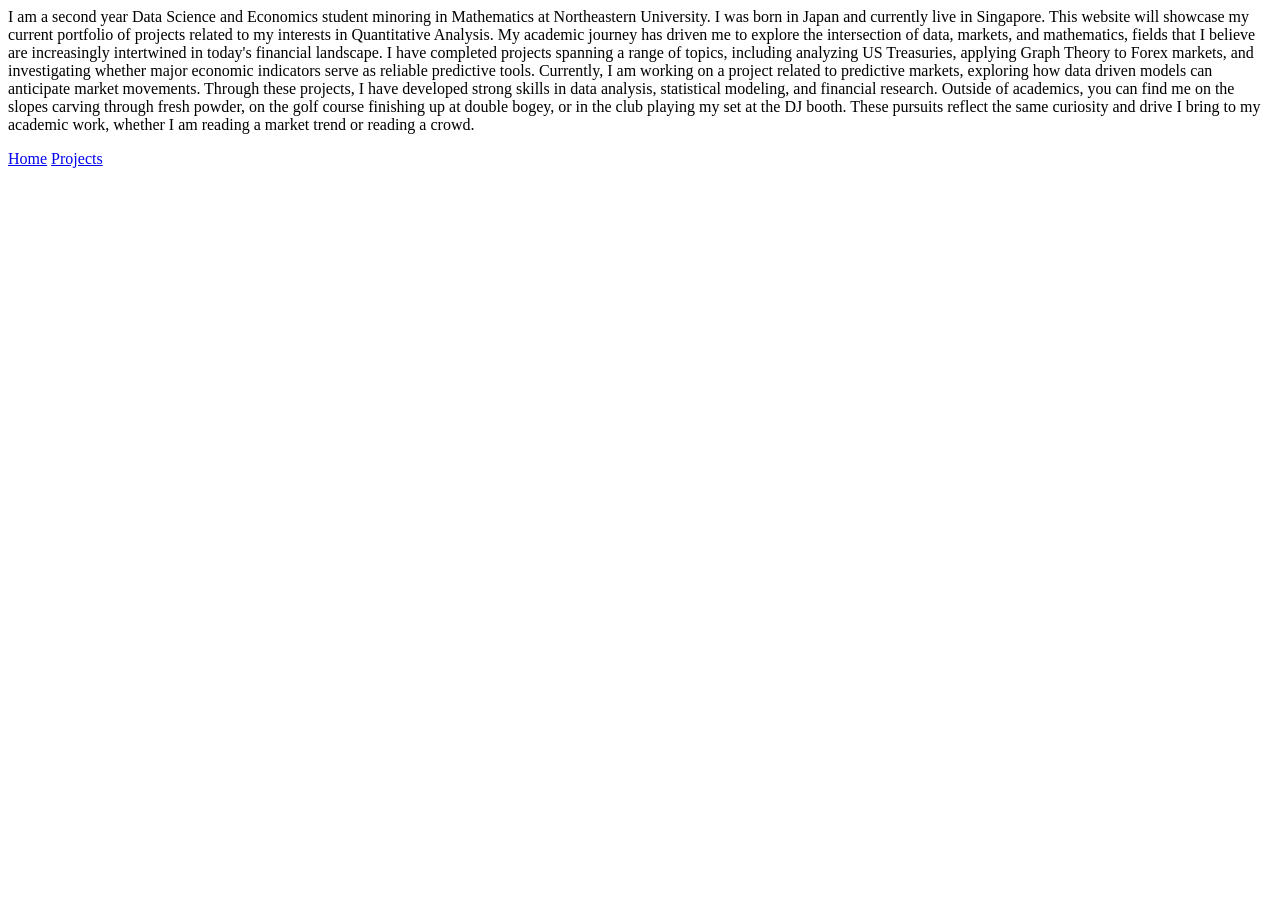
==== index.html @ f8372d35 "Update index.html" ====
<html>
  <head>
    
  </head>
  <body>
    <title>About Me</title>
    <p>
      I am a second year Data Science and Economics student minoring in Mathematics 
  at Northeastern University. I was born in Japan and currently live in Singapore. 
  This website will showcase my current portfolio of projects related to my 
  interests in Quantitative Analysis. My academic journey has driven me to 
  explore the intersection of data, markets, and mathematics, fields that I 
  believe are increasingly intertwined in today's financial landscape.

  I have completed projects spanning a range of topics, including analyzing 
  US Treasuries, applying Graph Theory to Forex markets, and investigating 
  whether major economic indicators serve as reliable predictive tools. 
  Currently, I am working on a project related to predictive markets, exploring 
  how data driven models can anticipate market movements. Through these projects, 
  I have developed strong skills in data analysis, statistical modeling, and 
  financial research.

  Outside of academics, you can find me on the slopes carving through fresh 
  powder, on the golf course finishing up at double bogey, or in the club 
  playing my set at the DJ booth. These pursuits reflect the same curiosity 
  and drive I bring to my academic work, whether I am reading a market trend 
  or reading a crowd.
    </p>

    <nav>
      <a href = "index.html"> Home</a>
      <a href = "projects.html"> Projects</a>
    </nav>
  </body>
</html>
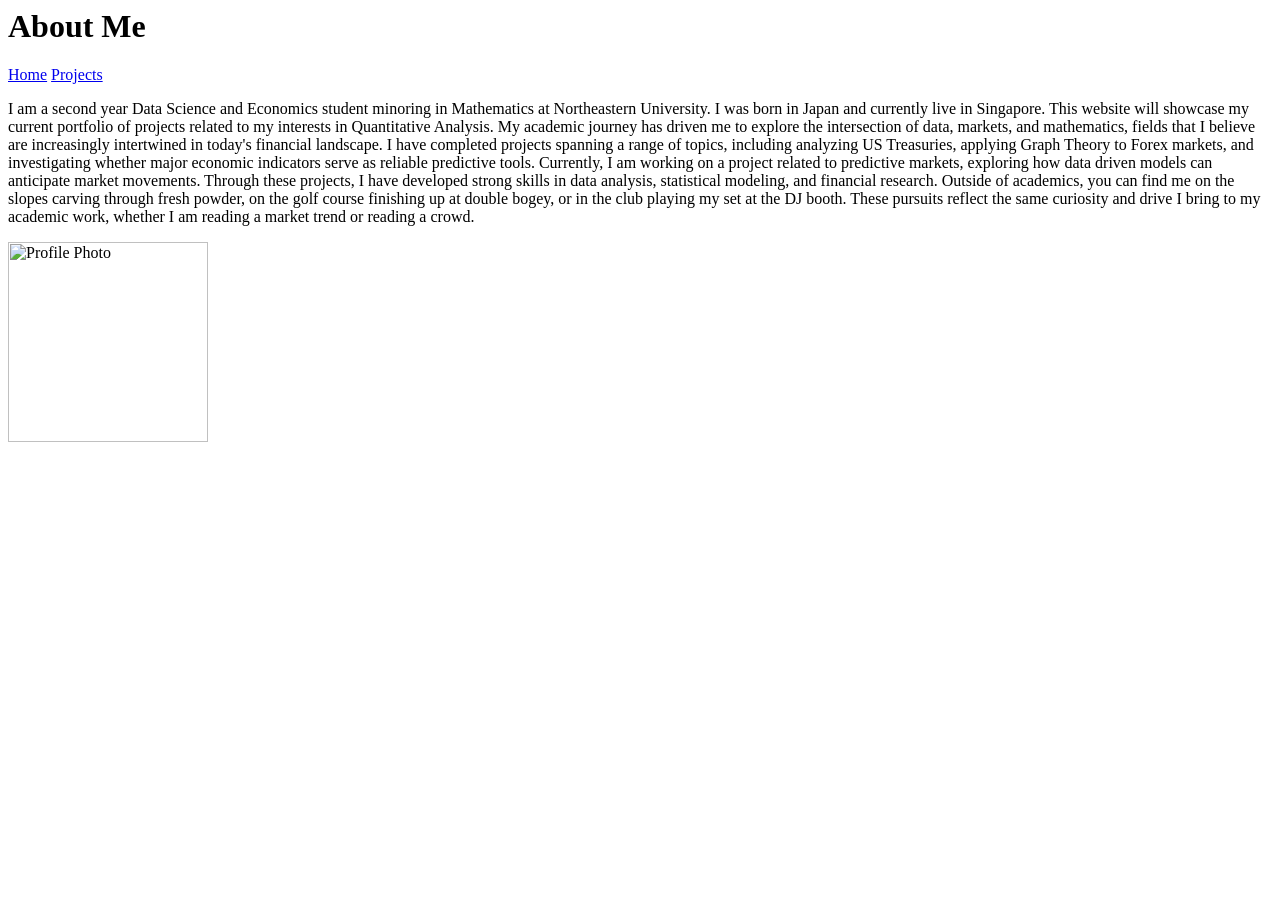
==== commit fd9f66fb: "added image" ====
--- a/index.html
+++ b/index.html
@@ -3,7 +3,14 @@
     
   </head>
   <body>
-    <title>About Me</title>
+    <title>Home</title>
+
+    <h1> About Me </h1>
+
+    <nav>
+      <a href = "index.html"> Home</a>
+      <a href = "projects.html"> Projects</a>
+    </nav>
     <p>
       I am a second year Data Science and Economics student minoring in Mathematics 
   at Northeastern University. I was born in Japan and currently live in Singapore. 
@@ -26,10 +33,7 @@
   and drive I bring to my academic work, whether I am reading a market trend 
   or reading a crowd.
     </p>
-
-    <nav>
-      <a href = "index.html"> Home</a>
-      <a href = "projects.html"> Projects</a>
-    </nav>
+  <img src="professional_shot.png" alt="Profile Photo" width="200">
+    
   </body>
 </html>
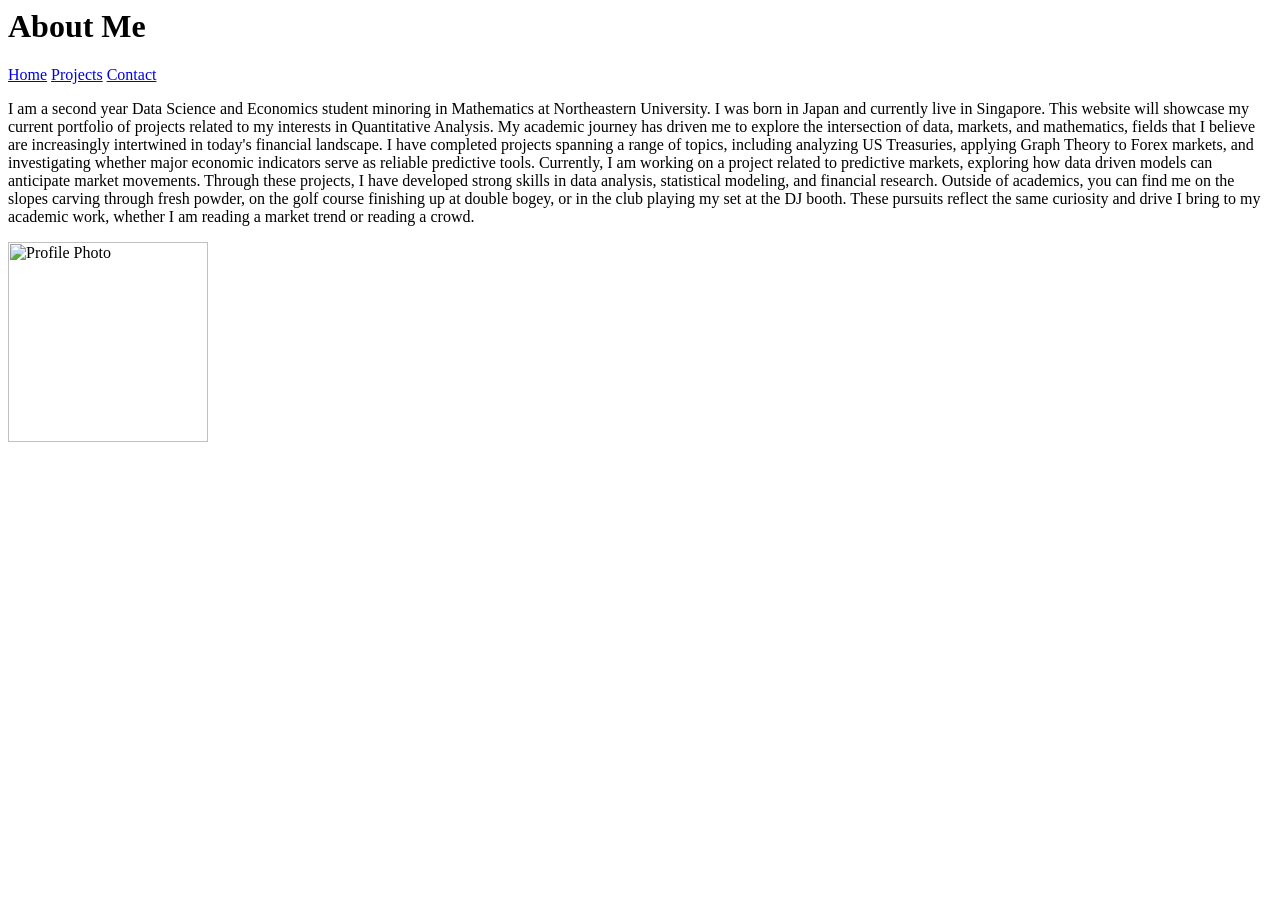
==== commit 4e9041a5: "Update index.html" ====
--- a/index.html
+++ b/index.html
@@ -10,6 +10,7 @@
     <nav>
       <a href = "index.html"> Home</a>
       <a href = "projects.html"> Projects</a>
+      <a href = "contact.html"> Contact</a>
     </nav>
     <p>
       I am a second year Data Science and Economics student minoring in Mathematics 
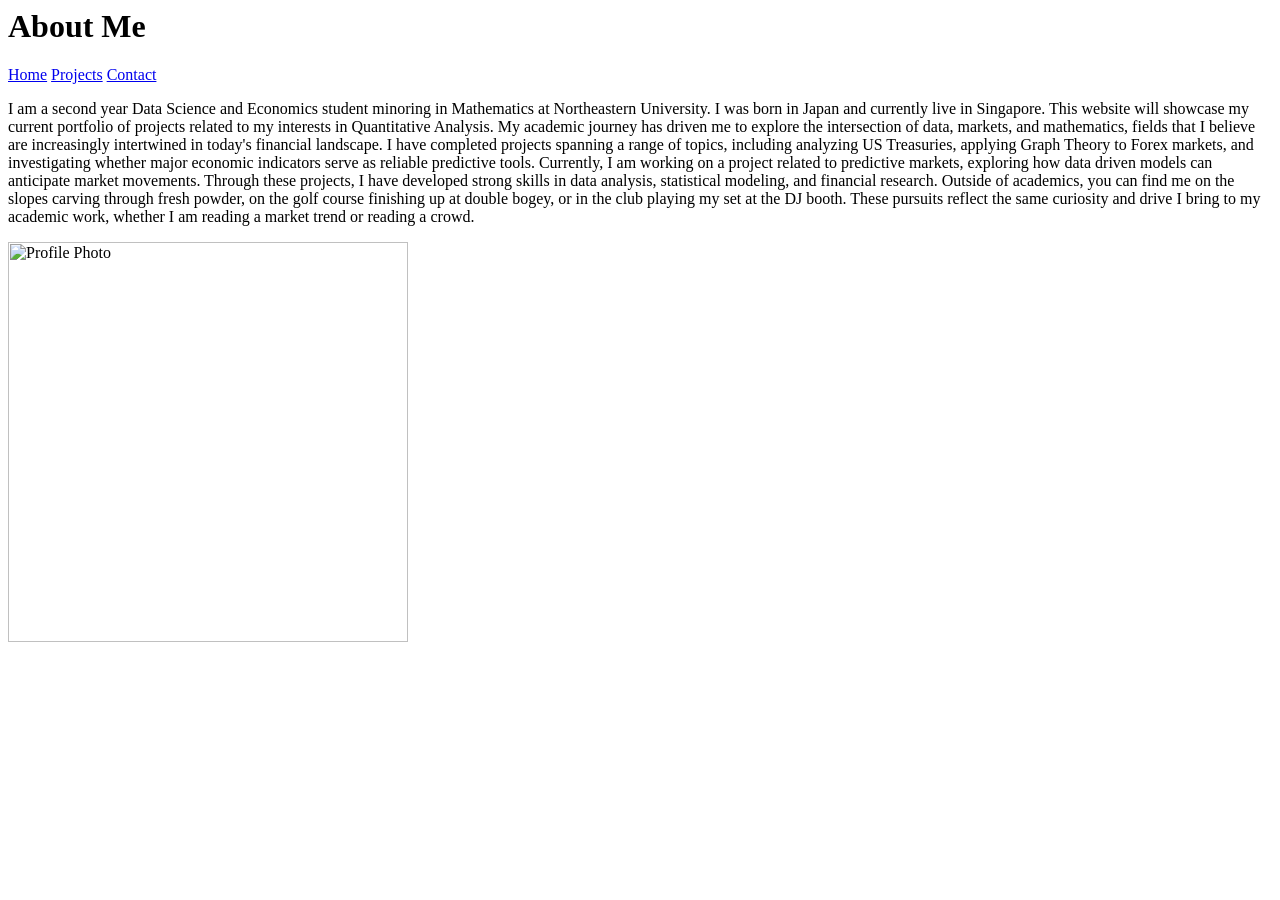
==== commit e7e3e9b6: "Update index.html" ====
--- a/index.html
+++ b/index.html
@@ -34,7 +34,7 @@
   and drive I bring to my academic work, whether I am reading a market trend 
   or reading a crowd.
     </p>
-  <img src="professional_shot.png" alt="Profile Photo" width="200">
+  <img src="professional_shot.png" alt="Profile Photo" width="400">
     
   </body>
 </html>
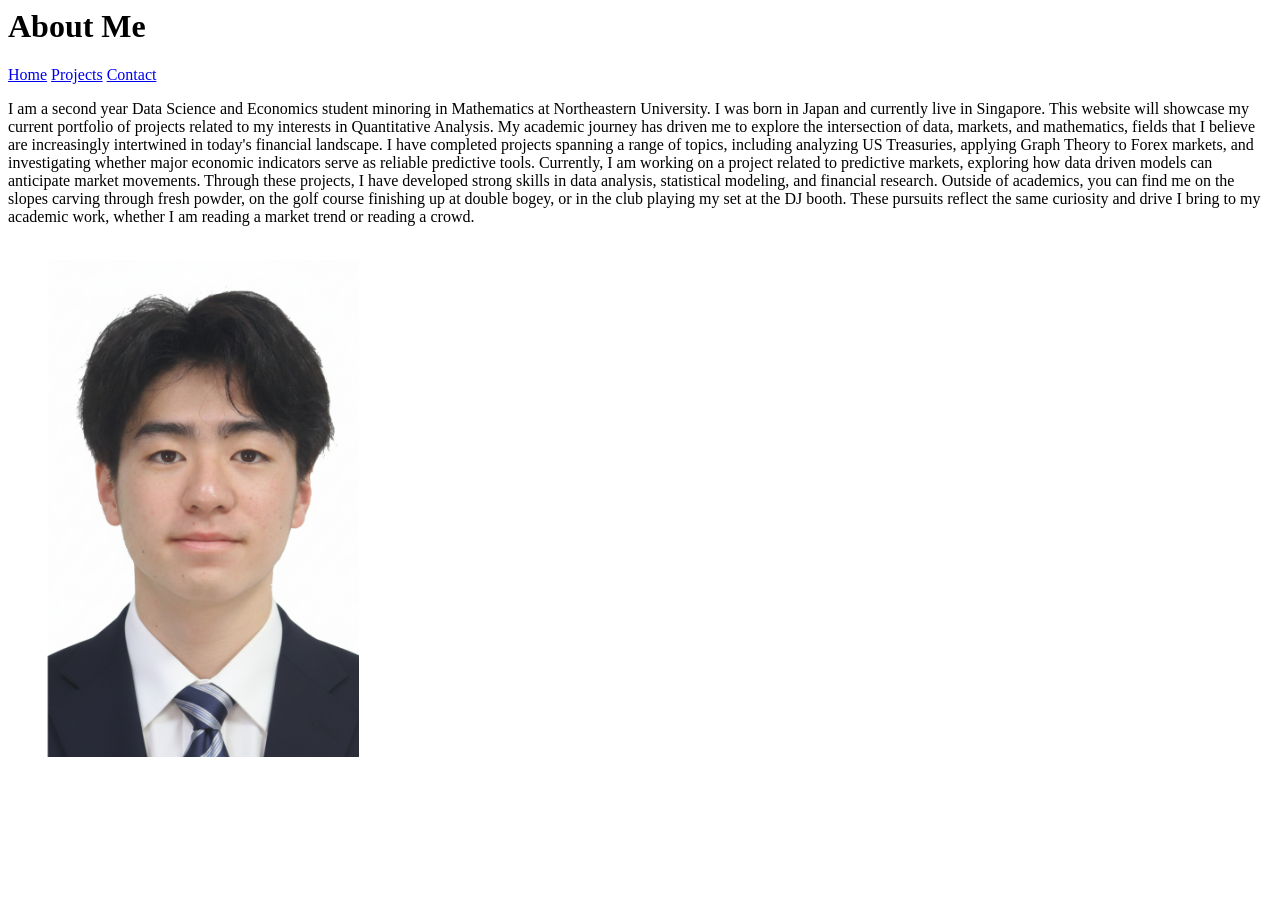
==== commit 139d8408: "Update index.html" ====
--- a/index.html
+++ b/index.html
@@ -34,7 +34,7 @@
   and drive I bring to my academic work, whether I am reading a market trend 
   or reading a crowd.
     </p>
-  <img src="professional_shot.png" alt="Profile Photo" width="400">
+  <img src="my photo" alt="Profile Photo" width="400">
     
   </body>
 </html>
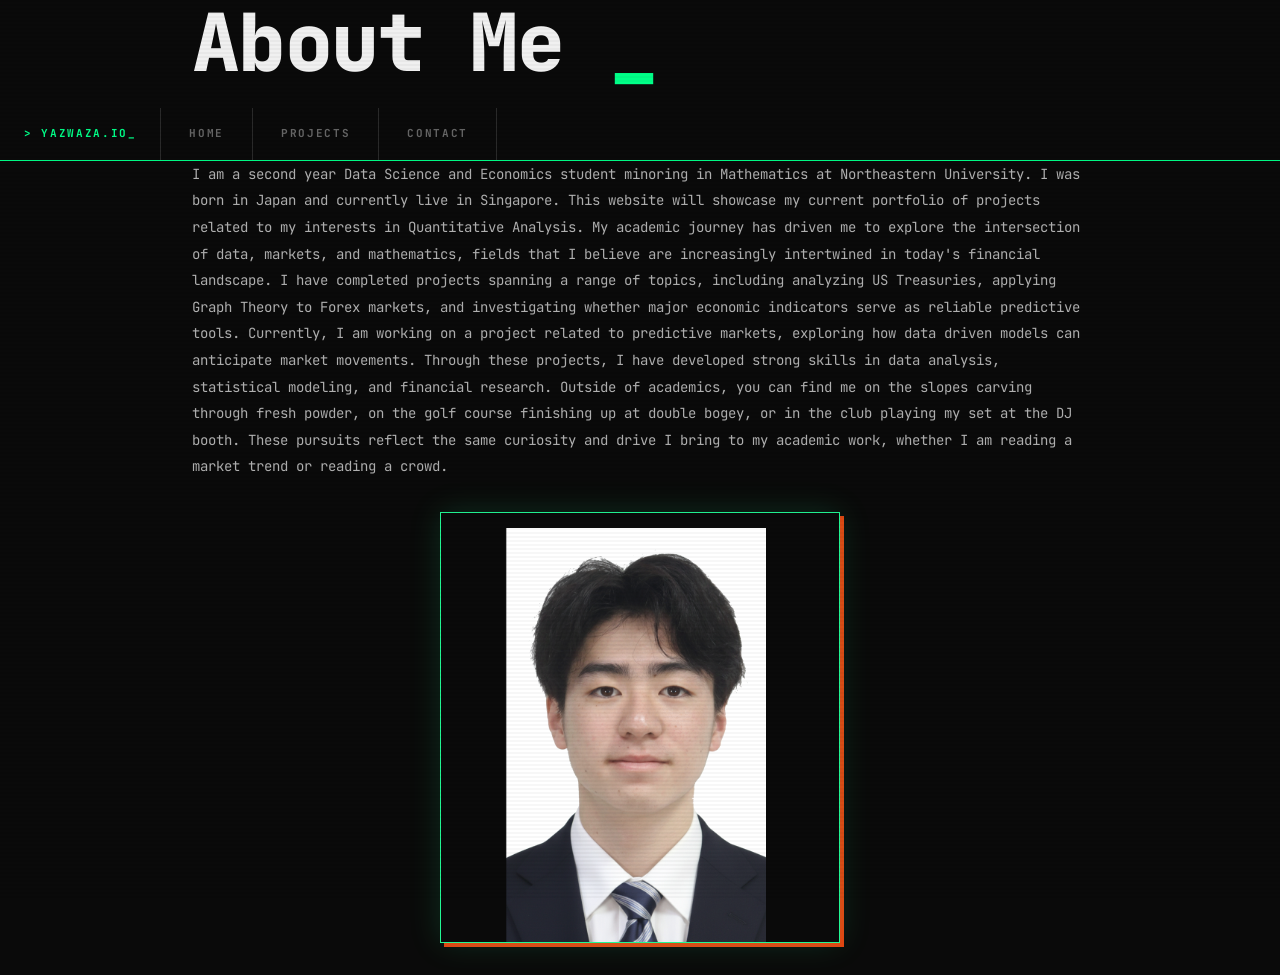
==== commit 62a6862c: "Update index.html" ====
--- a/index.html
+++ b/index.html
@@ -1,6 +1,6 @@
 <html>
   <head>
-    
+    <link rel="stylesheet" href="style.css">
   </head>
   <body>
     <title>Home</title>
--- a/style.css
+++ b/style.css
@@ -0,0 +1,428 @@
+/* ============================================
+   YAZWAZA PORTFOLIO — BOLD MONOSPACE THEME
+   ============================================ */
+
+@import url('https://fonts.googleapis.com/css2?family=JetBrains+Mono:wght@300;400;500;700;800&family=Space+Mono:wght@400;700&display=swap');
+
+/* ── CSS Variables ── */
+:root {
+  --bg:        #0a0a0a;
+  --surface:   #111111;
+  --surface2:  #1a1a1a;
+  --border:    #2a2a2a;
+  --accent:    #00ff88;
+  --accent2:   #ff3d00;
+  --accent3:   #00cfff;
+  --text:      #f0f0f0;
+  --muted:     #666666;
+  --font-mono: 'JetBrains Mono', 'Space Mono', monospace;
+}
+
+/* ── Reset & Base ── */
+*, *::before, *::after {
+  margin: 0;
+  padding: 0;
+  box-sizing: border-box;
+}
+
+html {
+  scroll-behavior: smooth;
+}
+
+body {
+  background-color: var(--bg);
+  color: var(--text);
+  font-family: var(--font-mono);
+  font-size: 15px;
+  line-height: 1.8;
+  min-height: 100vh;
+  cursor: crosshair;
+  overflow-x: hidden;
+}
+
+/* ── Scanline overlay effect ── */
+body::before {
+  content: '';
+  position: fixed;
+  inset: 0;
+  background: repeating-linear-gradient(
+    0deg,
+    transparent,
+    transparent 2px,
+    rgba(0,0,0,0.03) 2px,
+    rgba(0,0,0,0.03) 4px
+  );
+  pointer-events: none;
+  z-index: 9999;
+}
+
+/* ── Selection ── */
+::selection {
+  background: var(--accent);
+  color: var(--bg);
+}
+
+/* ── Navigation ── */
+nav {
+  position: sticky;
+  top: 0;
+  z-index: 100;
+  display: flex;
+  align-items: center;
+  gap: 0;
+  padding: 0;
+  background: var(--bg);
+  border-bottom: 1px solid var(--accent);
+  overflow: hidden;
+}
+
+nav::before {
+  content: '> YAZWAZA.IO_';
+  font-family: var(--font-mono);
+  font-size: 11px;
+  font-weight: 700;
+  color: var(--accent);
+  padding: 16px 24px;
+  letter-spacing: 0.15em;
+  border-right: 1px solid var(--border);
+  white-space: nowrap;
+  animation: blink-cursor 1s step-end infinite;
+}
+
+@keyframes blink-cursor {
+  0%, 100% { opacity: 1; }
+  50%       { opacity: 0; }
+}
+
+nav a {
+  display: inline-block;
+  padding: 16px 28px;
+  color: var(--muted);
+  text-decoration: none;
+  font-size: 11px;
+  font-weight: 700;
+  letter-spacing: 0.15em;
+  text-transform: uppercase;
+  border-right: 1px solid var(--border);
+  transition: color 0.2s, background 0.2s;
+  position: relative;
+}
+
+nav a::after {
+  content: '';
+  position: absolute;
+  bottom: 0;
+  left: 0;
+  width: 0;
+  height: 2px;
+  background: var(--accent);
+  transition: width 0.25s ease;
+}
+
+nav a:hover {
+  color: var(--accent);
+  background: rgba(0,255,136,0.05);
+}
+
+nav a:hover::after {
+  width: 100%;
+}
+
+/* ── Page wrapper ── */
+.container {
+  max-width: 960px;
+  margin: 0 auto;
+  padding: 60px 32px;
+}
+
+/* If no .container, apply to body direct children */
+body > h1, body > h2, body > p, body > ul, body > img, body > section {
+  max-width: 960px;
+  margin-left: auto;
+  margin-right: auto;
+  padding-left: 32px;
+  padding-right: 32px;
+}
+
+/* ── Hero section (index.html) ── */
+.hero {
+  min-height: 60vh;
+  display: flex;
+  flex-direction: column;
+  justify-content: center;
+  padding: 80px 32px 60px;
+  max-width: 960px;
+  margin: 0 auto;
+  position: relative;
+}
+
+.hero::before {
+  content: '// PORTFOLIO v1.0';
+  display: block;
+  font-size: 11px;
+  color: var(--muted);
+  letter-spacing: 0.2em;
+  margin-bottom: 24px;
+}
+
+/* ── Headings ── */
+h1 {
+  font-family: var(--font-mono);
+  font-size: clamp(2.5rem, 7vw, 5rem);
+  font-weight: 800;
+  line-height: 1.05;
+  letter-spacing: -0.02em;
+  color: var(--text);
+  margin-bottom: 24px;
+  position: relative;
+}
+
+h1 span.accent {
+  color: var(--accent);
+}
+
+h1::after {
+  content: '_';
+  color: var(--accent);
+  animation: blink-cursor 1s step-end infinite;
+}
+
+h2 {
+  font-family: var(--font-mono);
+  font-size: clamp(1.4rem, 4vw, 2.4rem);
+  font-weight: 700;
+  letter-spacing: -0.01em;
+  color: var(--text);
+  margin-bottom: 20px;
+  margin-top: 56px;
+  padding-bottom: 12px;
+  border-bottom: 1px solid var(--border);
+  position: relative;
+}
+
+h2::before {
+  content: '## ';
+  color: var(--accent2);
+  font-size: 0.65em;
+  vertical-align: middle;
+}
+
+h3 {
+  font-size: 1rem;
+  font-weight: 700;
+  color: var(--accent3);
+  letter-spacing: 0.05em;
+  margin-bottom: 10px;
+  margin-top: 28px;
+}
+
+/* ── Paragraphs ── */
+p {
+  color: #b0b0b0;
+  font-size: 14px;
+  line-height: 1.9;
+  margin-bottom: 20px;
+  max-width: 720px;
+}
+
+/* ── Profile image ── */
+img {
+  display: block;
+  border: 1px solid var(--accent);
+  box-shadow: 0 0 30px rgba(0,255,136,0.15), 4px 4px 0 var(--accent2);
+  margin: 32px 0;
+  max-width: 200px;
+  filter: grayscale(20%) contrast(1.05);
+  transition: filter 0.3s, box-shadow 0.3s;
+}
+
+img:hover {
+  filter: grayscale(0%) contrast(1.1);
+  box-shadow: 0 0 50px rgba(0,255,136,0.3), 6px 6px 0 var(--accent2);
+}
+
+/* ── Lists ── */
+ul, ol {
+  list-style: none;
+  padding: 0;
+  margin: 24px 0;
+  display: flex;
+  flex-direction: column;
+  gap: 16px;
+}
+
+ul li, ol li {
+  background: var(--surface);
+  border: 1px solid var(--border);
+  border-left: 3px solid var(--accent);
+  padding: 20px 24px;
+  font-size: 13px;
+  color: #b0b0b0;
+  line-height: 1.8;
+  transition: border-color 0.2s, background 0.2s, transform 0.2s;
+  position: relative;
+}
+
+ul li::before {
+  content: '→ ';
+  color: var(--accent);
+  font-weight: 700;
+}
+
+ol {
+  counter-reset: project-counter;
+}
+
+ol li {
+  counter-increment: project-counter;
+}
+
+ol li::before {
+  content: counter(project-counter, decimal-leading-zero) '. ';
+  color: var(--accent);
+  font-weight: 700;
+}
+
+ul li:hover, ol li:hover {
+  background: var(--surface2);
+  border-left-color: var(--accent2);
+  transform: translateX(4px);
+}
+
+li strong {
+  display: block;
+  color: var(--text);
+  font-size: 14px;
+  font-weight: 700;
+  margin-bottom: 6px;
+  letter-spacing: 0.03em;
+}
+
+/* ── Links ── */
+a {
+  color: var(--accent);
+  text-decoration: none;
+  position: relative;
+  transition: color 0.2s;
+}
+
+a:not(nav a)::after {
+  content: '';
+  position: absolute;
+  bottom: -1px;
+  left: 0;
+  width: 0;
+  height: 1px;
+  background: var(--accent);
+  transition: width 0.2s;
+}
+
+a:not(nav a):hover {
+  color: var(--accent);
+}
+
+a:not(nav a):hover::after {
+  width: 100%;
+}
+
+/* ── Tag / badge ── */
+.tag {
+  display: inline-block;
+  background: transparent;
+  border: 1px solid var(--accent);
+  color: var(--accent);
+  font-size: 10px;
+  font-weight: 700;
+  letter-spacing: 0.15em;
+  text-transform: uppercase;
+  padding: 3px 10px;
+  margin: 3px 3px 3px 0;
+}
+
+/* ── Contact section ── */
+.contact {
+  margin-top: 64px;
+  padding: 32px;
+  border: 1px solid var(--border);
+  border-top: 3px solid var(--accent3);
+  background: var(--surface);
+}
+
+.contact h2 {
+  border: none;
+  margin-top: 0;
+  font-size: 1.2rem;
+}
+
+.contact h2::before {
+  content: '## ';
+  color: var(--accent3);
+}
+
+.contact a {
+  color: var(--accent3);
+  font-size: 13px;
+  display: inline-block;
+  margin-right: 24px;
+  margin-top: 8px;
+}
+
+/* ── Footer ── */
+footer {
+  margin-top: 80px;
+  padding: 24px 32px;
+  border-top: 1px solid var(--border);
+  font-size: 11px;
+  color: var(--muted);
+  letter-spacing: 0.1em;
+  text-align: center;
+}
+
+footer::before {
+  content: '/* ';
+}
+
+footer::after {
+  content: ' */';
+}
+
+/* ── Scrollbar ── */
+::-webkit-scrollbar {
+  width: 6px;
+}
+
+::-webkit-scrollbar-track {
+  background: var(--bg);
+}
+
+::-webkit-scrollbar-thumb {
+  background: var(--accent);
+}
+
+/* ── Page load animation ── */
+@keyframes fade-up {
+  from { opacity: 0; transform: translateY(20px); }
+  to   { opacity: 1; transform: translateY(0); }
+}
+
+h1, h2, p, ul, img, .contact {
+  animation: fade-up 0.5s ease both;
+}
+
+h1  { animation-delay: 0.05s; }
+h2  { animation-delay: 0.1s; }
+p   { animation-delay: 0.15s; }
+img { animation-delay: 0.2s; }
+ul  { animation-delay: 0.25s; }
+.contact { animation-delay: 0.3s; }
+
+/* ── Responsive ── */
+@media (max-width: 640px) {
+  nav::before { display: none; }
+  nav a { padding: 14px 16px; font-size: 10px; }
+  h1 { font-size: 2.2rem; }
+  body > h1, body > h2, body > p, body > ul, body > img {
+    padding-left: 20px;
+    padding-right: 20px;
+  }
+}
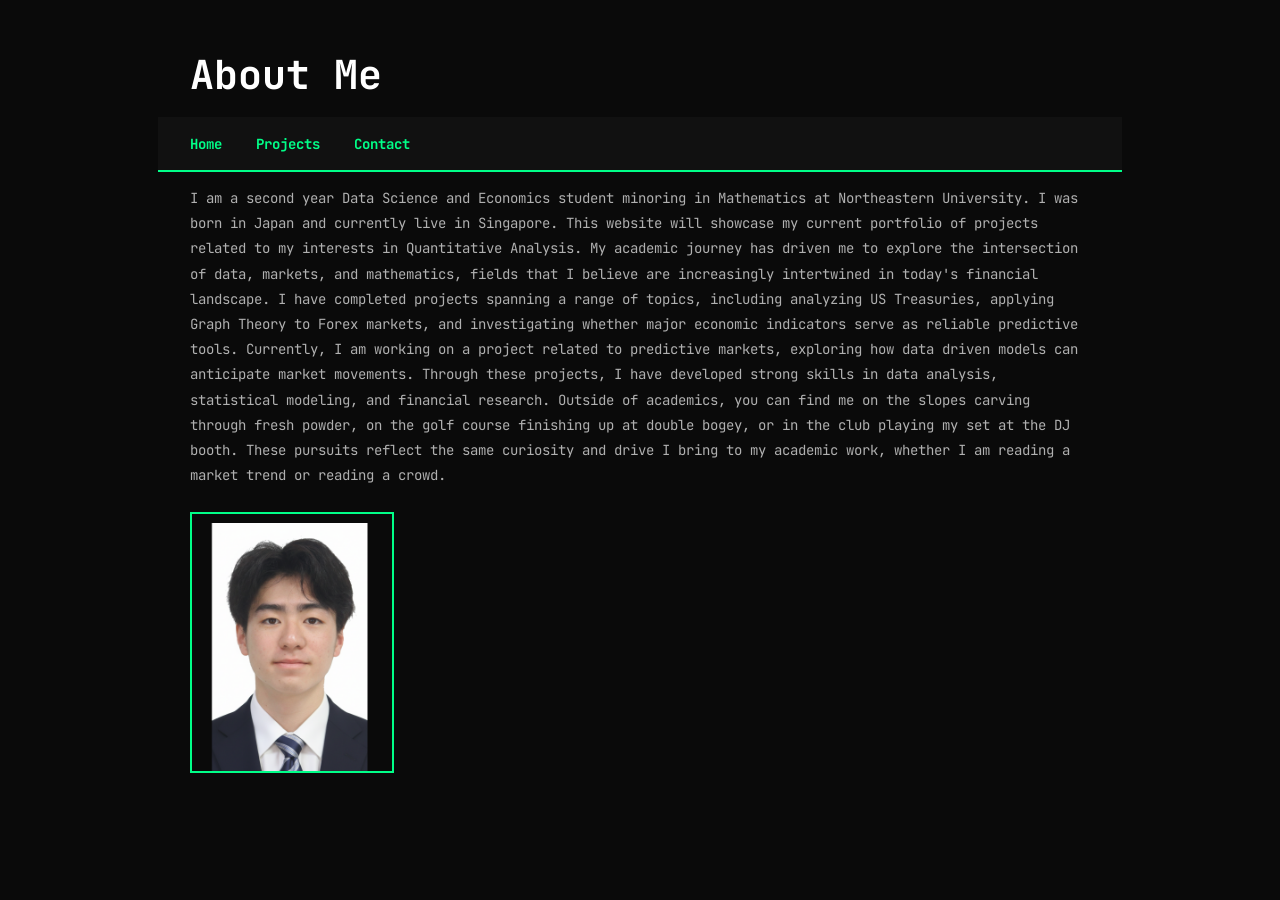
==== commit e8944fdc: "Update index.html" ====
--- a/index.html
+++ b/index.html
@@ -1,6 +1,6 @@
 <html>
   <head>
-    <link rel="stylesheet" href="style.css">
+    <link rel="stylesheet" href="assignment.css">
   </head>
   <body>
     <title>Home</title>
--- a/assignment.css
+++ b/assignment.css
@@ -0,0 +1,112 @@
+/* ── Fonts ── */
+@import url('https://fonts.googleapis.com/css2?family=JetBrains+Mono:wght@400;700&display=swap');
+
+/* ── Base ── */
+body {
+  font-family: 'JetBrains Mono', monospace;
+  background-color: #0a0a0a;
+  color: #f0f0f0;
+  margin: 0;
+  padding: 0;
+}
+
+/* ── Navigation ── */
+nav {
+  background-color: #111111;
+  border-bottom: 2px solid #00ff88;
+  padding: 16px 32px;
+}
+
+nav a {
+  color: #00ff88;
+  text-decoration: none;
+  margin-right: 24px;
+  font-weight: 700;
+  font-size: 14px;
+}
+
+nav a:hover {
+  text-decoration: underline;
+}
+
+/* ── Layout ── */
+body {
+  max-width: 900px;
+  margin: 0 auto;
+  padding: 0 32px;
+}
+
+nav {
+  max-width: 100%;
+  margin: 0 -32px;
+  padding: 16px 32px;
+}
+
+/* ── Headings ── */
+h1 {
+  font-size: 2.5rem;
+  color: #ffffff;
+  margin-top: 48px;
+  margin-bottom: 16px;
+}
+
+h2 {
+  font-size: 1.5rem;
+  color: #00ff88;
+  margin-top: 40px;
+  margin-bottom: 12px;
+  border-bottom: 1px solid #222222;
+  padding-bottom: 8px;
+}
+
+/* ── Paragraphs ── */
+p {
+  font-size: 14px;
+  line-height: 1.8;
+  color: #b0b0b0;
+  margin-bottom: 16px;
+}
+
+/* ── Image ── */
+img {
+  display: block;
+  margin: 24px 0;
+  border: 2px solid #00ff88;
+  max-width: 200px;
+}
+
+/* ── Lists ── */
+ul, ol {
+  padding-left: 20px;
+  margin: 16px 0;
+}
+
+ul li, ol li {
+  font-size: 14px;
+  color: #b0b0b0;
+  line-height: 1.8;
+  margin-bottom: 8px;
+}
+
+li strong {
+  color: #ffffff;
+}
+
+/* ── Links ── */
+a {
+  color: #00ff88;
+  text-decoration: none;
+}
+
+a:hover {
+  text-decoration: underline;
+}
+
+/* ── Contact ── */
+.contact {
+  margin-top: 48px;
+  margin-bottom: 48px;
+  padding: 24px;
+  border: 1px solid #222222;
+  background-color: #111111;
+}
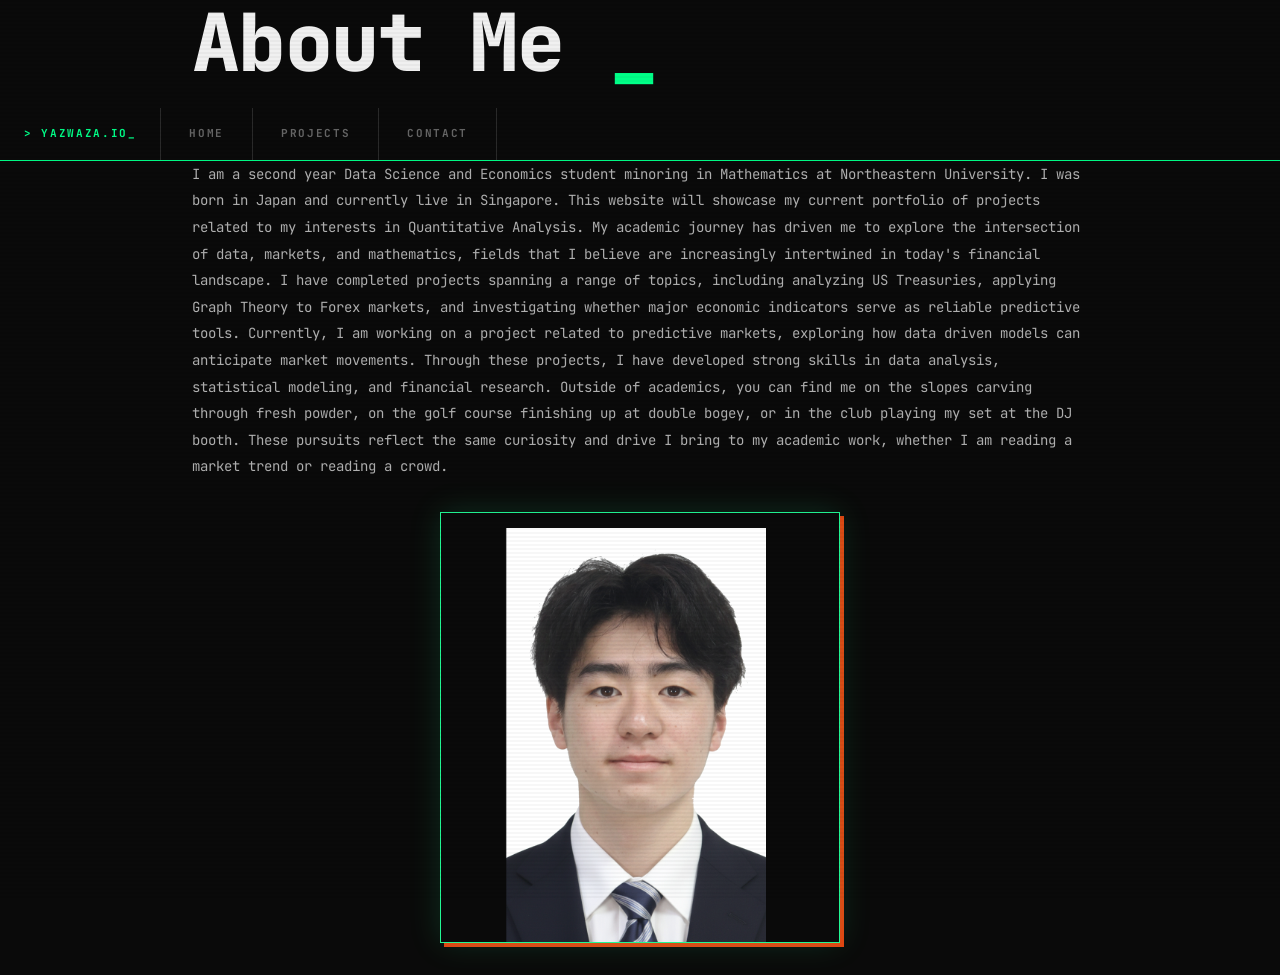
==== commit b07ed037: "Update index.html" ====
--- a/index.html
+++ b/index.html
@@ -1,6 +1,6 @@
 <html>
   <head>
-    <link rel="stylesheet" href="assignment.css">
+    <link rel="stylesheet" href="style.css">
   </head>
   <body>
     <title>Home</title>
--- a/style.css
+++ b/style.css
@@ -0,0 +1,428 @@
+/* ============================================
+   YAZWAZA PORTFOLIO — BOLD MONOSPACE THEME
+   ============================================ */
+
+@import url('https://fonts.googleapis.com/css2?family=JetBrains+Mono:wght@300;400;500;700;800&family=Space+Mono:wght@400;700&display=swap');
+
+/* ── CSS Variables ── */
+:root {
+  --bg:        #0a0a0a;
+  --surface:   #111111;
+  --surface2:  #1a1a1a;
+  --border:    #2a2a2a;
+  --accent:    #00ff88;
+  --accent2:   #ff3d00;
+  --accent3:   #00cfff;
+  --text:      #f0f0f0;
+  --muted:     #666666;
+  --font-mono: 'JetBrains Mono', 'Space Mono', monospace;
+}
+
+/* ── Reset & Base ── */
+*, *::before, *::after {
+  margin: 0;
+  padding: 0;
+  box-sizing: border-box;
+}
+
+html {
+  scroll-behavior: smooth;
+}
+
+body {
+  background-color: var(--bg);
+  color: var(--text);
+  font-family: var(--font-mono);
+  font-size: 15px;
+  line-height: 1.8;
+  min-height: 100vh;
+  cursor: crosshair;
+  overflow-x: hidden;
+}
+
+/* ── Scanline overlay effect ── */
+body::before {
+  content: '';
+  position: fixed;
+  inset: 0;
+  background: repeating-linear-gradient(
+    0deg,
+    transparent,
+    transparent 2px,
+    rgba(0,0,0,0.03) 2px,
+    rgba(0,0,0,0.03) 4px
+  );
+  pointer-events: none;
+  z-index: 9999;
+}
+
+/* ── Selection ── */
+::selection {
+  background: var(--accent);
+  color: var(--bg);
+}
+
+/* ── Navigation ── */
+nav {
+  position: sticky;
+  top: 0;
+  z-index: 100;
+  display: flex;
+  align-items: center;
+  gap: 0;
+  padding: 0;
+  background: var(--bg);
+  border-bottom: 1px solid var(--accent);
+  overflow: hidden;
+}
+
+nav::before {
+  content: '> YAZWAZA.IO_';
+  font-family: var(--font-mono);
+  font-size: 11px;
+  font-weight: 700;
+  color: var(--accent);
+  padding: 16px 24px;
+  letter-spacing: 0.15em;
+  border-right: 1px solid var(--border);
+  white-space: nowrap;
+  animation: blink-cursor 1s step-end infinite;
+}
+
+@keyframes blink-cursor {
+  0%, 100% { opacity: 1; }
+  50%       { opacity: 0; }
+}
+
+nav a {
+  display: inline-block;
+  padding: 16px 28px;
+  color: var(--muted);
+  text-decoration: none;
+  font-size: 11px;
+  font-weight: 700;
+  letter-spacing: 0.15em;
+  text-transform: uppercase;
+  border-right: 1px solid var(--border);
+  transition: color 0.2s, background 0.2s;
+  position: relative;
+}
+
+nav a::after {
+  content: '';
+  position: absolute;
+  bottom: 0;
+  left: 0;
+  width: 0;
+  height: 2px;
+  background: var(--accent);
+  transition: width 0.25s ease;
+}
+
+nav a:hover {
+  color: var(--accent);
+  background: rgba(0,255,136,0.05);
+}
+
+nav a:hover::after {
+  width: 100%;
+}
+
+/* ── Page wrapper ── */
+.container {
+  max-width: 960px;
+  margin: 0 auto;
+  padding: 60px 32px;
+}
+
+/* If no .container, apply to body direct children */
+body > h1, body > h2, body > p, body > ul, body > img, body > section {
+  max-width: 960px;
+  margin-left: auto;
+  margin-right: auto;
+  padding-left: 32px;
+  padding-right: 32px;
+}
+
+/* ── Hero section (index.html) ── */
+.hero {
+  min-height: 60vh;
+  display: flex;
+  flex-direction: column;
+  justify-content: center;
+  padding: 80px 32px 60px;
+  max-width: 960px;
+  margin: 0 auto;
+  position: relative;
+}
+
+.hero::before {
+  content: '// PORTFOLIO v1.0';
+  display: block;
+  font-size: 11px;
+  color: var(--muted);
+  letter-spacing: 0.2em;
+  margin-bottom: 24px;
+}
+
+/* ── Headings ── */
+h1 {
+  font-family: var(--font-mono);
+  font-size: clamp(2.5rem, 7vw, 5rem);
+  font-weight: 800;
+  line-height: 1.05;
+  letter-spacing: -0.02em;
+  color: var(--text);
+  margin-bottom: 24px;
+  position: relative;
+}
+
+h1 span.accent {
+  color: var(--accent);
+}
+
+h1::after {
+  content: '_';
+  color: var(--accent);
+  animation: blink-cursor 1s step-end infinite;
+}
+
+h2 {
+  font-family: var(--font-mono);
+  font-size: clamp(1.4rem, 4vw, 2.4rem);
+  font-weight: 700;
+  letter-spacing: -0.01em;
+  color: var(--text);
+  margin-bottom: 20px;
+  margin-top: 56px;
+  padding-bottom: 12px;
+  border-bottom: 1px solid var(--border);
+  position: relative;
+}
+
+h2::before {
+  content: '## ';
+  color: var(--accent2);
+  font-size: 0.65em;
+  vertical-align: middle;
+}
+
+h3 {
+  font-size: 1rem;
+  font-weight: 700;
+  color: var(--accent3);
+  letter-spacing: 0.05em;
+  margin-bottom: 10px;
+  margin-top: 28px;
+}
+
+/* ── Paragraphs ── */
+p {
+  color: #b0b0b0;
+  font-size: 14px;
+  line-height: 1.9;
+  margin-bottom: 20px;
+  max-width: 720px;
+}
+
+/* ── Profile image ── */
+img {
+  display: block;
+  border: 1px solid var(--accent);
+  box-shadow: 0 0 30px rgba(0,255,136,0.15), 4px 4px 0 var(--accent2);
+  margin: 32px 0;
+  max-width: 200px;
+  filter: grayscale(20%) contrast(1.05);
+  transition: filter 0.3s, box-shadow 0.3s;
+}
+
+img:hover {
+  filter: grayscale(0%) contrast(1.1);
+  box-shadow: 0 0 50px rgba(0,255,136,0.3), 6px 6px 0 var(--accent2);
+}
+
+/* ── Lists ── */
+ul, ol {
+  list-style: none;
+  padding: 0;
+  margin: 24px 0;
+  display: flex;
+  flex-direction: column;
+  gap: 16px;
+}
+
+ul li, ol li {
+  background: var(--surface);
+  border: 1px solid var(--border);
+  border-left: 3px solid var(--accent);
+  padding: 20px 24px;
+  font-size: 13px;
+  color: #b0b0b0;
+  line-height: 1.8;
+  transition: border-color 0.2s, background 0.2s, transform 0.2s;
+  position: relative;
+}
+
+ul li::before {
+  content: '→ ';
+  color: var(--accent);
+  font-weight: 700;
+}
+
+ol {
+  counter-reset: project-counter;
+}
+
+ol li {
+  counter-increment: project-counter;
+}
+
+ol li::before {
+  content: counter(project-counter, decimal-leading-zero) '. ';
+  color: var(--accent);
+  font-weight: 700;
+}
+
+ul li:hover, ol li:hover {
+  background: var(--surface2);
+  border-left-color: var(--accent2);
+  transform: translateX(4px);
+}
+
+li strong {
+  display: block;
+  color: var(--text);
+  font-size: 14px;
+  font-weight: 700;
+  margin-bottom: 6px;
+  letter-spacing: 0.03em;
+}
+
+/* ── Links ── */
+a {
+  color: var(--accent);
+  text-decoration: none;
+  position: relative;
+  transition: color 0.2s;
+}
+
+a:not(nav a)::after {
+  content: '';
+  position: absolute;
+  bottom: -1px;
+  left: 0;
+  width: 0;
+  height: 1px;
+  background: var(--accent);
+  transition: width 0.2s;
+}
+
+a:not(nav a):hover {
+  color: var(--accent);
+}
+
+a:not(nav a):hover::after {
+  width: 100%;
+}
+
+/* ── Tag / badge ── */
+.tag {
+  display: inline-block;
+  background: transparent;
+  border: 1px solid var(--accent);
+  color: var(--accent);
+  font-size: 10px;
+  font-weight: 700;
+  letter-spacing: 0.15em;
+  text-transform: uppercase;
+  padding: 3px 10px;
+  margin: 3px 3px 3px 0;
+}
+
+/* ── Contact section ── */
+.contact {
+  margin-top: 64px;
+  padding: 32px;
+  border: 1px solid var(--border);
+  border-top: 3px solid var(--accent3);
+  background: var(--surface);
+}
+
+.contact h2 {
+  border: none;
+  margin-top: 0;
+  font-size: 1.2rem;
+}
+
+.contact h2::before {
+  content: '## ';
+  color: var(--accent3);
+}
+
+.contact a {
+  color: var(--accent3);
+  font-size: 13px;
+  display: inline-block;
+  margin-right: 24px;
+  margin-top: 8px;
+}
+
+/* ── Footer ── */
+footer {
+  margin-top: 80px;
+  padding: 24px 32px;
+  border-top: 1px solid var(--border);
+  font-size: 11px;
+  color: var(--muted);
+  letter-spacing: 0.1em;
+  text-align: center;
+}
+
+footer::before {
+  content: '/* ';
+}
+
+footer::after {
+  content: ' */';
+}
+
+/* ── Scrollbar ── */
+::-webkit-scrollbar {
+  width: 6px;
+}
+
+::-webkit-scrollbar-track {
+  background: var(--bg);
+}
+
+::-webkit-scrollbar-thumb {
+  background: var(--accent);
+}
+
+/* ── Page load animation ── */
+@keyframes fade-up {
+  from { opacity: 0; transform: translateY(20px); }
+  to   { opacity: 1; transform: translateY(0); }
+}
+
+h1, h2, p, ul, img, .contact {
+  animation: fade-up 0.5s ease both;
+}
+
+h1  { animation-delay: 0.05s; }
+h2  { animation-delay: 0.1s; }
+p   { animation-delay: 0.15s; }
+img { animation-delay: 0.2s; }
+ul  { animation-delay: 0.25s; }
+.contact { animation-delay: 0.3s; }
+
+/* ── Responsive ── */
+@media (max-width: 640px) {
+  nav::before { display: none; }
+  nav a { padding: 14px 16px; font-size: 10px; }
+  h1 { font-size: 2.2rem; }
+  body > h1, body > h2, body > p, body > ul, body > img {
+    padding-left: 20px;
+    padding-right: 20px;
+  }
+}
